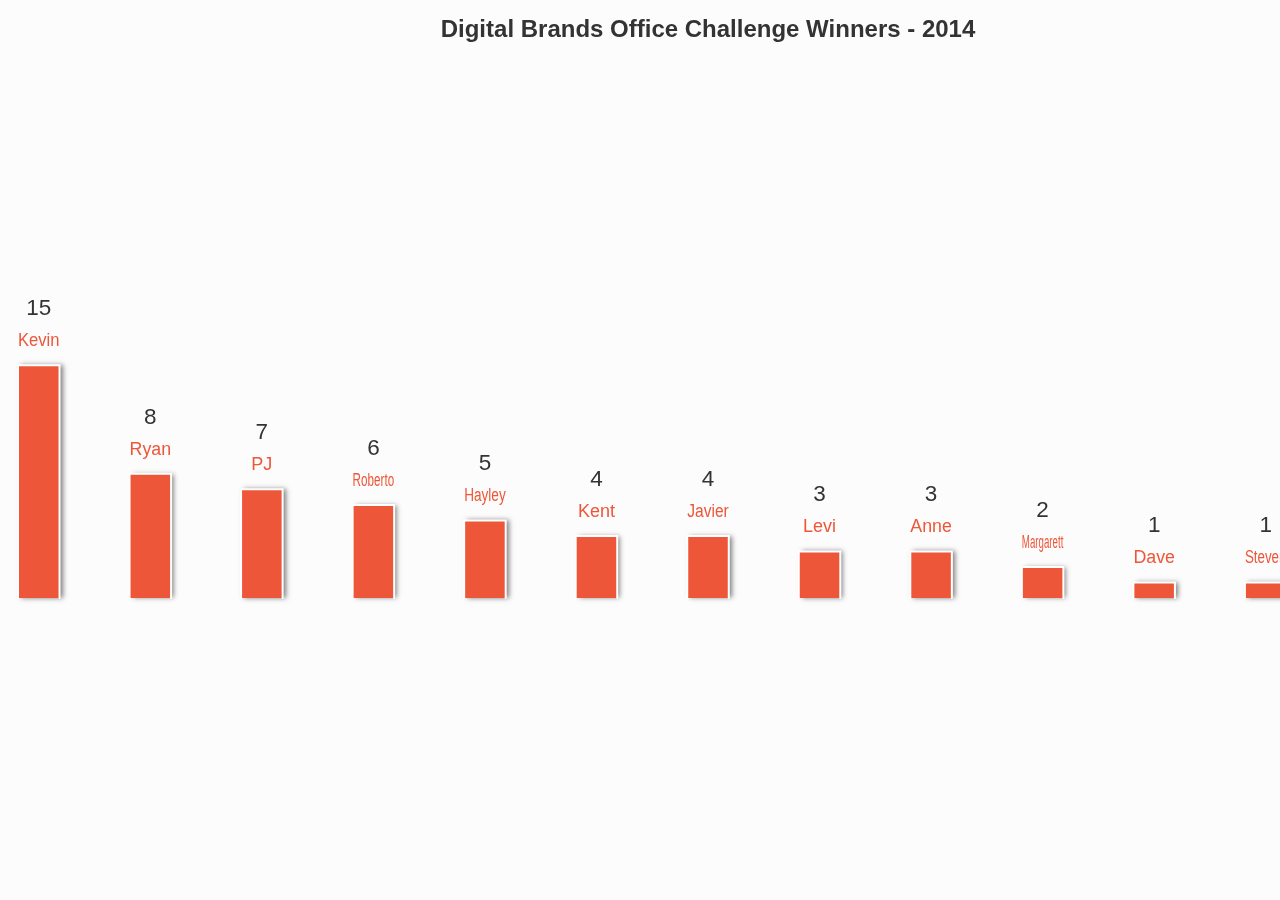
==== index.html @ 7a7a6b9d "init commit" ====
<html>
	<head>
		<meta http-equiv="content-type" content="text/html; charset=utf-8" />
		<title>Digital Brands Office Challenge Winners - 2014</title>
		<link rel="stylesheet" type="text/css" href="style.css" media="all">
		<link rel="icon" type="image/x-icon" href="favicon.ico" />
		<script type="application/javascript" src="awesomechart.js"></script>
		<script src="//ajax.googleapis.com/ajax/libs/jquery/1.9.1/jquery.min.js"></script>
		<script type="application/javascript">
		  function drawMyChart() {
			var mychart = new AwesomeChart( 'db2014' );
			var results = {
				'Kevin'		: 15,
				'Ryan'		: 8,
				'PJ'		: 7,
				'Roberto'	: 6,
				'Hayley'	: 5,
				'Kent'		: 4,
				'Javier'	: 4,
				'Levi'		: 3,
				'Anne'		: 3,
				'Margarett' : 2,
				'Dave'		: 1,
				'Steven'	: 1,
				'Katie'		: 0,
			};
			//Last Updated: Aug 4-8

			mychart.title = "Digital Brands Office Challenge Winners - 2014"
			jQuery.each( results, function ( name, result ) {
				mychart.data.push( result );
				mychart.labels.push( name );
			});
			mychart.draw();
		  }
		  window.onload = drawMyChart;
		</script>
	</head>
	<body>
		<canvas id="db2014" width="1400" height="600"></canvas>
	</body>
</html>
---- style.css ----
body {
	background-color: #FCFCFC;
}
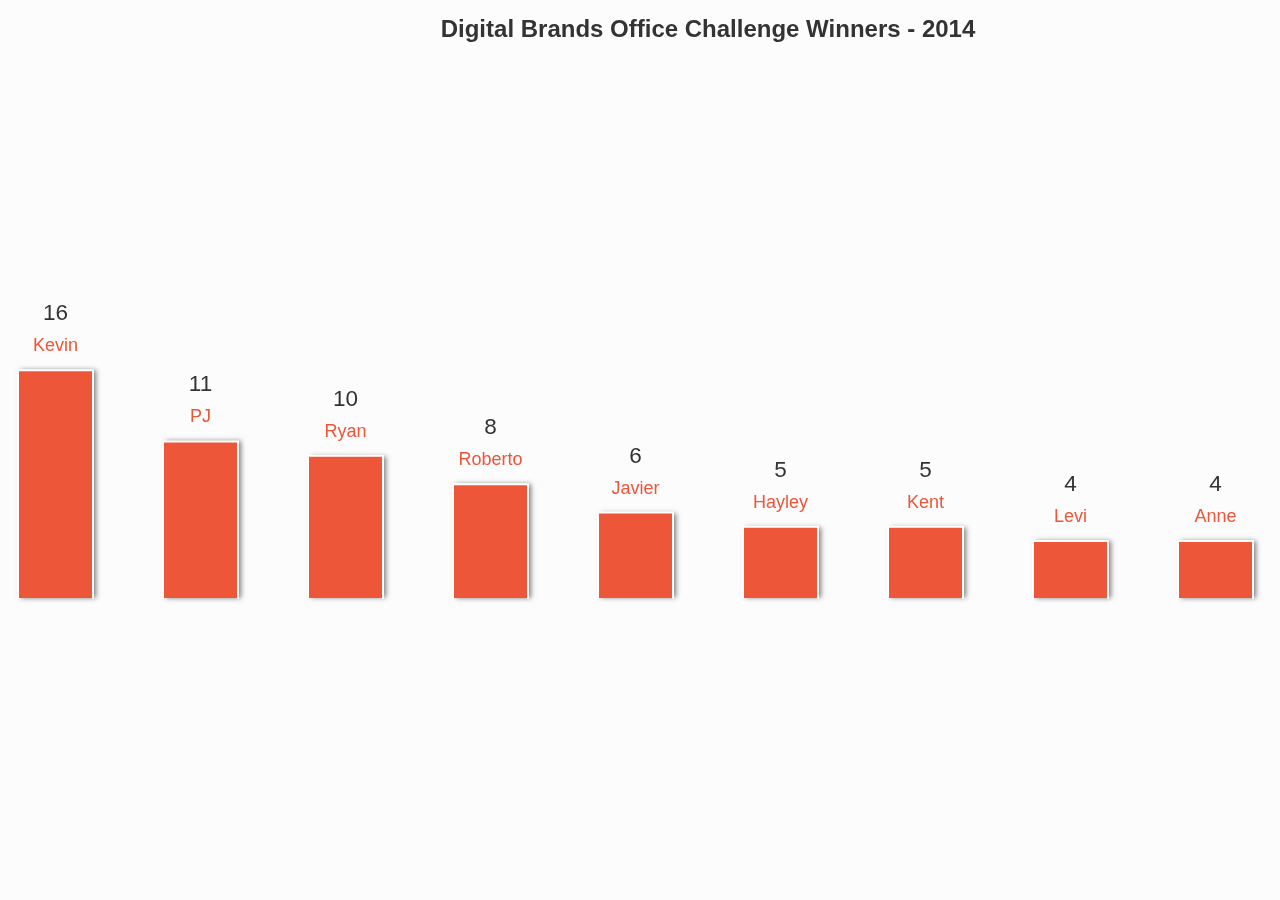
==== commit 191a1f50: "New results" ====
--- a/index.html
+++ b/index.html
@@ -10,21 +10,32 @@
 		  function drawMyChart() {
 			var mychart = new AwesomeChart( 'db2014' );
 			var results = {
-				'Kevin'		: 15,
-				'Ryan'		: 8,
-				'PJ'		: 7,
-				'Roberto'	: 6,
+				'Kevin'		: 16,
+				'PJ'		: 11,
+				'Ryan'		: 10,
+				'Roberto'	: 8,
+				'Javier'	: 6,
 				'Hayley'	: 5,
-				'Kent'		: 4,
-				'Javier'	: 4,
-				'Levi'		: 3,
-				'Anne'		: 3,
-				'Margarett' : 2,
-				'Dave'		: 1,
+				'Kent'		: 5,
+				'Levi'		: 4,
+				'Anne'		: 4,
+				//'Margarett' : 2,
+				//'Dave'		: 1,
 				'Steven'	: 1,
-				'Katie'		: 0,
 			};
-			//Last Updated: Aug 4-8
+
+			var resultsRandom = {
+				'PJ'		: 4,
+				'Kevin'		: 1,
+				'Ryan'		: 1,
+				'Roberto'	: 1,
+				'Javier'	: 1,
+				'Kent'		: 1,
+				'Levi'		: 1,
+				'Anne'		: 1,
+				'Hayley'	: 0,
+				'Steven'	: 0,
+			}
 
 			mychart.title = "Digital Brands Office Challenge Winners - 2014"
 			jQuery.each( results, function ( name, result ) {
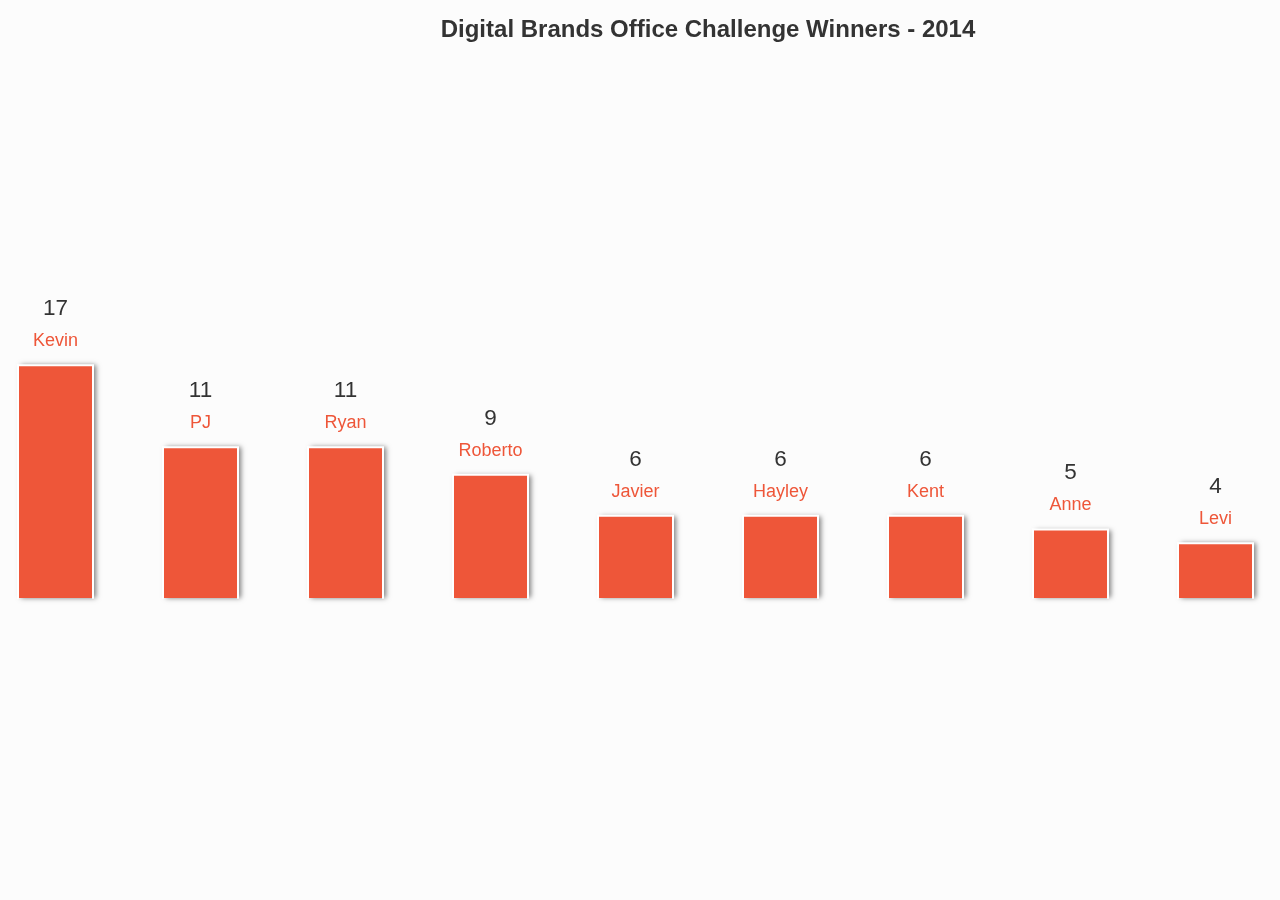
==== commit fe550a34: "Updated winners" ====
--- a/index.html
+++ b/index.html
@@ -10,30 +10,30 @@
 		  function drawMyChart() {
 			var mychart = new AwesomeChart( 'db2014' );
 			var results = {
-				'Kevin'		: 16,
+				'Kevin'		: 17,
 				'PJ'		: 11,
-				'Ryan'		: 10,
-				'Roberto'	: 8,
+				'Ryan'		: 11,
+				'Roberto'	: 9,
 				'Javier'	: 6,
-				'Hayley'	: 5,
-				'Kent'		: 5,
+				'Hayley'	: 6,
+				'Kent'		: 6,
+				'Anne'		: 5,
 				'Levi'		: 4,
-				'Anne'		: 4,
+				'Steven'	: 1,
 				//'Margarett' : 2,
-				//'Dave'		: 1,
-				'Steven'	: 1,
+				//'Dave'	  : 1,
 			};
 
 			var resultsRandom = {
 				'PJ'		: 4,
-				'Kevin'		: 1,
-				'Ryan'		: 1,
-				'Roberto'	: 1,
+				'Kevin'		: 2,
+				'Anne'		: 2,
+				'Ryan'		: 2,
+				'Roberto'	: 2,
+				'Kent'		: 2,
 				'Javier'	: 1,
-				'Kent'		: 1,
 				'Levi'		: 1,
-				'Anne'		: 1,
-				'Hayley'	: 0,
+				'Hayley'	: 1,
 				'Steven'	: 0,
 			}
 
